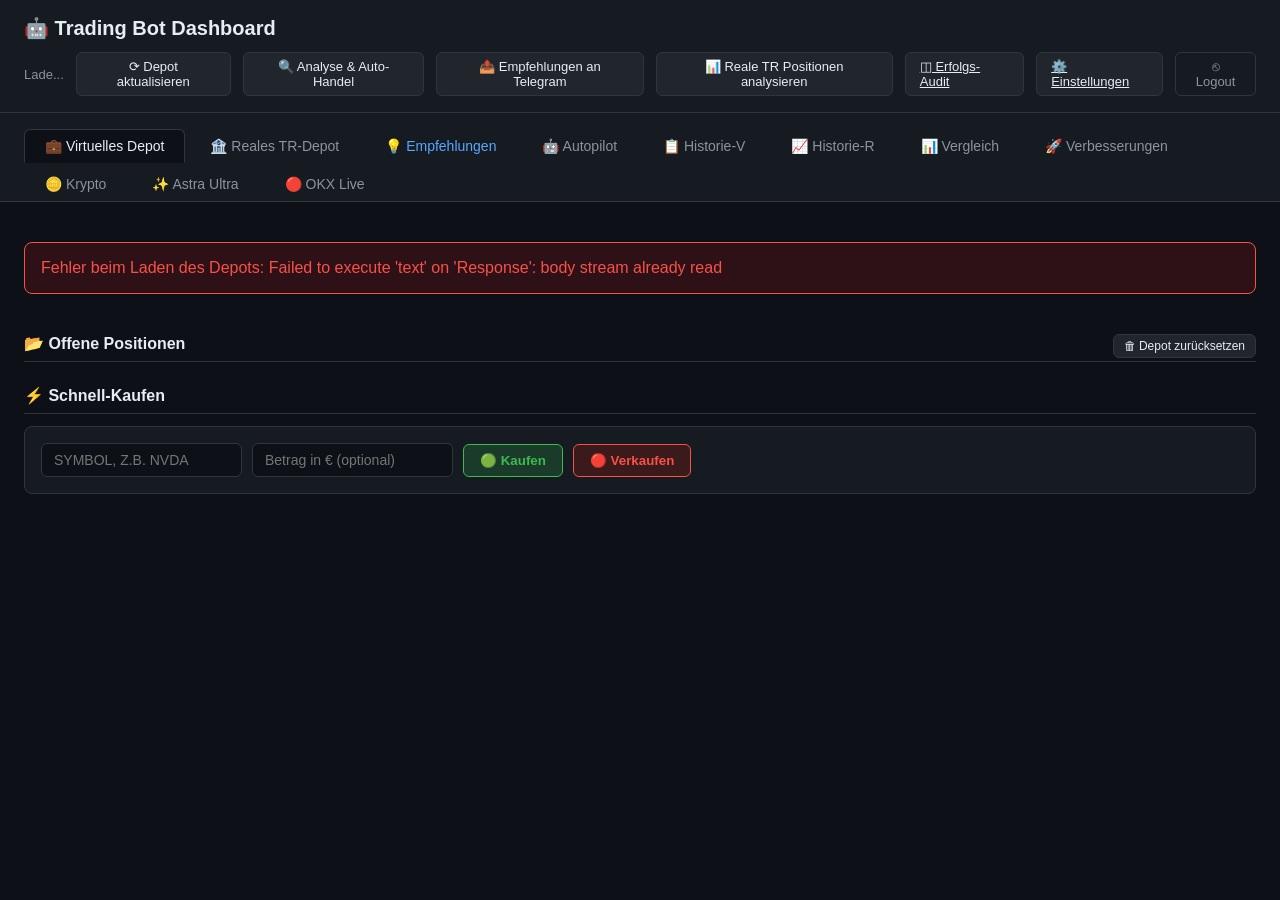
==== templates/index.html @ 1e372335 "Add isolated Astra Ultra paper competition and reproducible strategy research" ====
<!DOCTYPE html>
<html lang="de">
<head>
<meta charset="UTF-8">
<meta name="viewport" content="width=device-width, initial-scale=1.0">
<meta http-equiv="Cache-Control" content="no-cache, no-store, must-revalidate">
<meta http-equiv="Pragma" content="no-cache">
<meta http-equiv="Expires" content="0">
<title>Trading Bot Dashboard</title>
<link rel="stylesheet" href="/static/style.css?v=6">
</head>
<body>
<div class="header">
  <h1>🤖 Trading Bot Dashboard</h1>
  <div style="display:flex;align-items:center;gap:12px;">
    <span class="timestamp" id="last-update">Lade...</span>
    <button class="refresh-btn" onclick="loadPortfolio()">⟳ Depot aktualisieren</button>
    <button class="refresh-btn" onclick="generateRecommendations(false)" id="analyze-btn">🔍 Analyse & Auto-Handel</button>
    <button class="refresh-btn" onclick="sendRecsToTelegram()" id="send-recs-btn">📤 Empfehlungen an Telegram</button>
    <button class="refresh-btn" onclick="analyzeRealPositions()" id="analyze-real-btn">📊 Reale TR Positionen analysieren</button>
    <a href="/audit" class="refresh-btn">◫ Erfolgs-Audit</a>
    <a href="/settings" class="refresh-btn">⚙️ Einstellungen</a>
    <form action="/logout" method="POST" style="display:inline;">
      <button type="submit" class="logout-btn">⎋ Logout</button>
    </form>
  </div>
</div>

<div class="tabs">
  <div class="tab active" onclick="showTab('depot')">💼 Virtuelles Depot</div>
  <div class="tab" onclick="showTab('real')">🏦 Reales TR-Depot</div>
  <div class="tab suggest-tab" onclick="showTab('empfehlungen')">💡 Empfehlungen</div>
  <div class="tab" onclick="showTab('autopilot')">🤖 Autopilot</div>
  <div class="tab" onclick="showTab('historie-v')">📋 Historie-V</div>
  <div class="tab" onclick="showTab('historie-r')">📈 Historie-R</div>
  <div class="tab" onclick="showTab('vergleich')">📊 Vergleich</div>
  <div class="tab" onclick="showTab('verbesserungen')">🚀 Verbesserungen</div>
  <div class="tab" onclick="showTab('krypto')">🪙 Krypto</div>
  <div class="tab" onclick="showTab('astra')">✨ Astra Ultra</div>
  <div class="tab" onclick="showTab('okxlive')">🔴 OKX Live</div>
</div>

<div class="content">
  <div id="loading" class="loading" style="display:none">⏳ Lade...</div>
  <div id="error" class="error" style="display:none"></div>

  <!-- Depot Tab -->
  <div class="panel active" id="panel-depot">
    <div class="summary-grid" id="depot-summary"></div>
    <div class="section-title">📂 Offene Positionen
      <button class="refresh-btn" onclick="resetDepot()" style="float:right;font-size:12px;padding:4px 10px;">🗑 Depot zurücksetzen</button>
    </div>
    <div id="depot-positions"></div>

    <div class="section-title">⚡ Schnell-Kaufen</div>
    <div class="quick-form">
      <input type="text" id="quick-symbol" placeholder="Symbol, z.B. NVDA" style="text-transform:uppercase;">
      <input type="number" id="quick-amount" placeholder="Betrag in € (optional)" step="10">
      <button class="btn-buy" onclick="quickBuy()">🟢 Kaufen</button>
      <button class="btn-sell" onclick="quickSell()">🔴 Verkaufen</button>
    </div>
  </div>

  <!-- Reales TR-Depot -->
  <div class="panel" id="panel-real">
    <div class="section-title">🏦 Deine echten Trade Republic Positionen</div>
    <p style="color:#8b949e;margin-bottom:16px;">Wähle eine Aktie aus der Liste. Vorgeschlagene Kaufempfehlungen stehen immer ganz oben.</p>
    <div id="real-positions"></div>

    <div class="quick-form" style="margin-top:24px;gap:8px;display:flex;flex-wrap:wrap;">
      <button class="refresh-btn" onclick="analyzeRealPositionsInTab(false)" id="analyze-real-tab-btn">📊 Reale Positionen analysieren</button>
      <button class="refresh-btn" onclick="analyzeRealPositionsInTab(true)" id="analyze-real-llm-tab-btn">🧠 KI-Analyse reale Positionen</button>
    </div>
    <div id="real-analysis-result" style="margin-top:20px;"></div>

    <div class="quick-form" style="margin-top:24px;">
      <div class="symbol-select-wrapper">
        <input type="text" id="real-symbol-search" placeholder="🔍 Symbol suchen..." autocomplete="off" oninput="filterSymbolSelect()" onfocus="renderSymbolSelect()">
        <div id="real-symbol-dropdown" class="symbol-dropdown" style="display:none;"></div>
        <input type="hidden" id="real-symbol" value="">
      </div>
      <select id="real-action">
        <option value="buy">Gekauft</option>
        <option value="sell">Verkauft</option>
      </select>
      <input type="number" id="real-shares" placeholder="Stück" step="0.0001">
      <input type="number" id="real-price" placeholder="Kurs €" step="0.01">
      <button class="refresh-btn" onclick="reportRealTrade()">💾 Eintrag speichern</button>
    </div>
  </div>

  <!-- Empfehlungen Tab -->
  <div class="panel" id="panel-empfehlungen">
    <div class="section-title">💡 Max. 5 beste Trade-Empfehlungen</div>
    <p style="color:#8b949e;margin-bottom:16px;">Empfehlungen enthalten Einstiegs-/Ausstiegsbereiche, Stop-Loss und Take-Profit. Klicke auf „Virtuell kaufen“, um sie ins virtuelle Depot zu übernehmen.</p>
    <div id="recommendations-container">
      <div class="suggest-loading">⏳ Noch keine Analyse gestartet. Klicke oben auf „Analyse starten“.</div>
    </div>
  </div>

  <!-- Autopilot Tab -->
  <div class="panel" id="panel-autopilot">
    <div class="section-title">🤖 Autopilot</div>
    <p style="color:#8b949e;margin-bottom:16px;">
      Der Autopilot erstellt zuerst einen Probelauf-Plan. Erst wenn Du auf „Plan ausführen“ klickst, kauft oder verkauft er wirklich im virtuellen Depot.
    </p>
    <button class="refresh-btn" onclick="runAutopilotDry()" id="autopilot-dry-btn">🧪 Probelauf anzeigen</button>
    <button class="btn-buy" onclick="runAutopilotLive()" id="autopilot-live-btn" style="margin-left:10px;" disabled>✅ Plan ausführen</button>
    <div id="autopilot-plan" style="margin-top:20px;"></div>
    <div id="autopilot-result" style="margin-top:20px;"></div>
  </div>

  <!-- Historie-V Tab (virtuelles Depot) -->
    <div class="panel" id="panel-historie-v">
      <div class="section-title">📈 Gewinn- & Verlustübersicht — Virtuelles Depot</div>
      <div id="virtual-guv" class="summary-grid" style="margin-bottom:16px;"></div>
      <div class="section-title">📋 Historie — Virtuelles Depot</div>
      <div id="trade-history"></div>
    </div>

    <!-- Historie-R Tab (reales TR-Depot) -->
    <div class="panel" id="panel-historie-r">
      <div class="section-title">📈 Gewinn- & Verlustübersicht — Reales TR-Depot</div>
      <div id="real-guv" class="summary-grid" style="margin-bottom:16px;"></div>
      <div class="section-title">🏦 Offene echte Positionen</div>
      <div id="real-historie-positions"></div>
      <div class="section-title" style="margin-top:24px;">📝 Echte Trades</div>
      <div id="real-trade-history"></div>

      <div class="section-title" style="margin-top:24px;">🧪 Strategie-Backtest auf realen Positionen</div>
      <p style="color:#8b949e;margin-bottom:12px;">Simuliert die aktuelle Signal-Logik (1 Jahr Tagesdaten) auf genau den Titeln, die du real hältst — als Realitätscheck pro Symbol.</p>
      <button class="refresh-btn" onclick="runRealBacktest()" id="real-backtest-btn">🧪 Backtest auf reale Positionen</button>
      <div id="real-backtest-result" style="margin-top:16px;"></div>
    </div>

    <!-- Vergleich Tab -->
    <div class="panel" id="panel-vergleich">
      <div class="section-title">📊 Virtuell vs. Reales Depot</div>
      <div id="comparison-summary" class="summary-grid" style="margin-bottom:16px;"></div>
      <div class="section-title">📋 Symbol-Übersicht</div>
      <div id="comparison-by-symbol"></div>
    </div>

    <!-- Verbesserungen Tab -->
    <div class="panel" id="panel-verbesserungen">
      <div class="section-title">🚀 Backtesting & Strategie-Verbesserungen</div>
      <div id="improvements-summary" class="summary-grid" style="margin-bottom:16px;"></div>
      <div class="section-title">💡 Handlungsempfehlungen</div>
      <div id="improvements-list"></div>

      <div class="section-title" style="margin-top:24px;">🧪 Historischer Strategie-Backtest (1 Jahr, gesamte Watchlist)</div>
      <p style="color:#8b949e;margin-bottom:12px;">Simuliert die technische Kauf-Logik über 1 Jahr Tagesdaten und testet 8 Parameter-Varianten (Stop-Loss, Reward/Risk, Score-Schwelle, Trailing) gegeneinander.</p>
      <button class="refresh-btn" onclick="runFullBacktest()" id="full-backtest-btn">🧪 Backtest jetzt ausführen</button>
      <div id="full-backtest-result" style="margin-top:16px;"></div>

      <div class="section-title" style="margin-top:24px;">📈 Abgeschlossene virtuelle Trades</div>
      <div id="backtest-details"></div>
    </div>

    <!-- Krypto Tab (separates virtuelles Depot, 1.000 EUR, OKX Live-Preise) -->
    <div class="panel" id="panel-krypto">
      <div class="section-title">🪙 Krypto-Testbereich (virtuelles Depot, 1.000 € Spielgeld)</div>
      <p style="color:#8b949e;margin-bottom:16px;">
        Komplett getrennt vom Aktien-Depot. Live-Preise über OKX. Analyse alle 2h (07–23 Uhr),
        die serverseitige Prüfung offener Positionen ist alle 30 Sekunden vorgesehen (SL/TP/Liquidation).
        Keine garantierten Ausstiegskurse bei Kurssprüngen oder Ausfällen. Hebel (0–10x) wählt der Bot
        selbst je nach Signal-Konfidenz und Volatilität.
      </p>
      <div class="quick-form" style="gap:8px;display:flex;flex-wrap:wrap;align-items:center;margin-bottom:16px;padding:12px;border:1px solid #30363d;border-radius:8px;">
        <label for="crypto-strategy-version" style="color:#c9d1d9;font-weight:600;">Strategieversion:</label>
        <select id="crypto-strategy-version">
          <option value="classic">Klassisch (bisherige Signale)</option>
          <option value="volume_confirmed">Volumenbestätigt (1H-Volumen + Kaufdruck)</option>
        </select>
        <button class="refresh-btn" onclick="saveCryptoStrategyVersion()" id="crypto-strategy-save">Aktivieren</button>
        <span id="crypto-strategy-status" style="font-size:12px;color:#8b949e;"></span>
        <div style="flex-basis:100%;color:#8b949e;font-size:12px;">
          Volumenbestätigt prüft relatives, abgeschlossenes 1H-Volumen und den Kaufanteil der jüngsten OKX-Trades.
          Überkaufte LONG-Signale werden ohne beide Bestätigungen blockiert. Umschalten eröffnet keine Position.
        </div>
      </div>
      <div id="crypto-monitor-status" class="no-data" role="status">Stop-Überwachung: Status wird geladen …</div>
      <div class="summary-grid" id="crypto-summary"></div>

      <div class="section-title">📂 Offene Krypto-Positionen
        <button class="refresh-btn" onclick="resetCryptoDepot()" style="float:right;font-size:12px;padding:4px 10px;">🗑 Depot zurücksetzen</button>
      </div>
      <div id="crypto-positions" style="overflow-x:auto;"></div>
      <p style="color:#8b949e;font-size:12px;margin-top:8px;">
        Kaufdatum = Positionseröffnung (Berliner Zeit). TP = geplanter Take-Profit-Kurs,
        SL = aktueller Stop-Loss-Kurs; 🔒 Trailing kennzeichnet einen nachgezogenen SL.
      </p>

      <div class="quick-form" style="margin-top:16px;gap:8px;display:flex;flex-wrap:wrap;">
        <button class="refresh-btn" onclick="loadCryptoPortfolio()">⟳ Depot aktualisieren</button>
        <button class="refresh-btn" onclick="runCryptoAnalysis(true)" id="crypto-dry-btn">🧪 Signale anzeigen (Probelauf)</button>
        <button class="btn-buy" onclick="runCryptoAnalysis(false)" id="crypto-live-btn">✅ Analyse & Auto-Handel</button>
      </div>

      <div class="section-title" style="margin-top:24px;">💡 Aktuelle Signale</div>
      <div id="crypto-recommendations"></div>

      <div class="section-title" style="margin-top:24px;">📝 Krypto-Trade-Historie</div>
      <div id="crypto-trade-history"></div>

      <div class="section-title" style="margin-top:24px;">🔬 Volumen-Ausstieg · paralleler Vergleich
        <button class="refresh-btn" onclick="refreshCryptoExitShadow()" style="float:right;">⟳ Vergleich aktualisieren</button>
      </div>
      <p style="color:#8b949e;">Nur Beobachtung: keine Orders, keine Telegram-Signale und keine Änderung an laufenden Positionen.
        Die Zusatzregel protokolliert einen früheren Ausstieg bei einem bestätigten 15-Minuten-Trendbruch mit mindestens 1,5× Volumen.
        SL, TP und Trailing der bisherigen Strategie bleiben unverändert.</p>
      <div id="crypto-exit-shadow-status" class="no-data" role="status">Vergleich wird geladen …</div>
      <div id="crypto-exit-shadow-summary" class="summary-grid"></div>
      <div id="crypto-exit-shadow-rows" style="overflow-x:auto;"></div>
      <details style="margin-top:12px;color:#8b949e;font-size:12px;">
        <summary>Regel, Kosten und Grenzen des Vergleichs</summary>
        <p>LONG: Eine abgeschlossene, fallende 15-Minuten-Kerze kreuzt von oberhalb/auf die EMA20 nach darunter.
          SHORT: umgekehrt mit steigender Kerze. Das USDT-Volumen muss mindestens 1,5-mal so hoch sein wie der
          Durchschnitt der 20 vorangegangenen abgeschlossenen Kerzen. Laufende Kerzen werden ignoriert.</p>
        <p>Der zusätzliche Ausstieg nutzt erst einen frischen, nach dem Kerzenschluss beobachteten Kurs – nicht rückwirkend
          den Kerzenschlusskurs. Erfolgt kein früherer Volumen-Ausstieg, wird der tatsächliche virtuelle Ausstieg der bisherigen Strategie übernommen.
          Jede Entscheidung samt Volumen, EMA und Zeitpunkt bleibt gespeichert.</p>
        <p>Beide Varianten verwenden denselben Einstieg, Einsatz und Hebel. Modellkosten je Seite: 0,10 % Gebühren + 0,05 % Slippage
          auf den Positionswert. Keine tatsächlichen Gebühren, keine Funding-Kosten. Euro-Modellrechnung wie im virtuellen Depot,
          keine Brokerabrechnung. Größter Trade-Rückgang = beobachteter Rückgang vom Gewinnhoch innerhalb eines einzelnen Trades,
          kein vollständiger Portfolio-Drawdown. Zwischen den Beobachtungen liegende Kursbewegungen können fehlen.</p>
        <p>Nur vollständig beobachtete, beidseitig geschlossene Paare fließen in die Summe ein. Bereits offene Positionen werden
          separat als nachträglich aufgenommen angezeigt. Datenlücken und zurückgesetzte/verschwundene Positionen werden ausgeschlossen.
          Dies ist ein laufender Vorwärtsvergleich, kein historischer Backtest und kein Nachweis künftiger Gewinne.</p>
      </details>

      <div class="section-title" style="margin-top:24px;">🧪 Krypto-Backtest & Selbstverbesserung</div>
      <p style="color:#8b949e;margin-bottom:12px;">
        Testet die Signal-Strategie auf historischen OKX-Daten (mehrere Parameter-Varianten) und
        zeigt, welche Kombination am profitabelsten war. Der kurzfristige Kaufanteil ist historisch
        nicht in den vorhandenen Kerzendaten enthalten; die neue Variante kann daher nur im
        laufenden Vorwärtsvergleich belastbar bewertet werden.
      </p>
      <div class="quick-form" style="gap:8px;display:flex;flex-wrap:wrap;align-items:center;">
        <label style="color:#8b949e;">Zeitraum:</label>
        <select id="crypto-backtest-days">
          <option value="180" selected>180 Tage (Standard)</option>
          <option value="365">365 Tage (Deep-Dive)</option>
          <option value="90">90 Tage (schnell)</option>
        </select>
        <button class="refresh-btn" onclick="runCryptoBacktest()" id="crypto-backtest-btn">🧪 Backtest jetzt ausführen</button>
      </div>
      <div id="crypto-backtest-result" style="margin-top:16px;"></div>

      <div class="section-title" style="margin-top:24px;">📜 Backtest-Historie (Selbstverbesserung)</div>
      <div id="crypto-backtest-history"></div>
    </div>

    <div class="panel" id="panel-astra">
      <div class="section-title">✨ Astra Ultra · virtueller Strategiewettbewerb
        <button class="refresh-btn" onclick="refreshAstraUltra()">⟳ Anzeige aktualisieren</button>
      </div>
      <p style="color:#8b949e;">Eigenständiges Testdepot, entwickelt und geprüft mit GPT‑6 Astra (Ultra).
        Die laufenden Handelsregeln sind fest programmiert – keine laufenden KI-Aufrufe, keine echten Orders und keine Telegram-Orderfreigaben.</p>
      <div id="astra-status" class="no-data" role="status">Vergleich wird geladen …</div>
      <div id="astra-summary" class="summary-grid"></div>
      <div class="section-title">📊 Seit demselben Startzeitpunkt</div>
      <div id="astra-comparison" style="overflow-x:auto;"></div>
      <div class="section-title">📂 Offene Astra-Positionen</div>
      <div id="astra-positions" style="overflow-x:auto;"></div>
      <div class="section-title">📝 Abgeschlossene Astra-Trades</div>
      <div id="astra-trades" style="overflow-x:auto;"></div>
      <div class="section-title">💡 4-Stunden-Prüfungen · auch „Abwarten“ wird protokolliert</div>
      <div id="astra-decisions" style="overflow-x:auto;"></div>
      <div class="section-title">🔬 Historischer Forschungsstand · kein Renditeversprechen</div>
      <p><a class="refresh-btn" href="/api/crypto/astra_ultra/research">Forschungsbericht mit allen Varianten und Quellen herunterladen</a></p>
      <p style="color:#8b949e;">Auswahl am 10.10.2026, gemeinsames Testende 14:00 Uhr Berlin.
        Drei Coins, begrenztes Modellkapital, 0,20% Gebühr + 0,05% Slippage je Seite.
        Alle betrachteten Zeiträume sind bekannte Auswahldaten; erst der laufende Test liefert neue Beobachtungen.</p>
      <div style="overflow-x:auto;"><table><thead><tr><th>Kandidat</th><th>90 Tage</th><th>180 Tage</th><th>360 Tage</th><th>Einordnung</th></tr></thead><tbody>
        <tr><td>Astra · 4H-Trendausbruch (24/12)</td><td>+10,98%</td><td>+7,85%</td><td>+5,79%</td><td>Gewählter Testkandidat, nicht bewiesener Sieger</td></tr>
        <tr><td>Astra · 1H-Ausbruch (24/12)</td><td colspan="2">Kurzfristig teilweise positiv</td><td>−21,83%*</td><td>Verworfen: schwaches Langzeitergebnis</td></tr>
        <tr><td>Cash · keine Position</td><td>0%</td><td>0%</td><td>0%</td><td>Ohne Zinsen / Wechselkurseffekt</td></tr>
      </tbody></table></div>
      <p style="color:#d29922;">Wichtige Einschränkung: Zwei von vier getrennten 90-Tage-Blöcken der gewählten Variante waren negativ.
        Ohne den größten Gewinntrade wäre ihr Gesamtergebnis negativ. Auch +5,79% beweisen deshalb keinen dauerhaften Vorteil.
        *Der erste 1H-Lauf endete drei Stunden später; kein minutengenau identisches Vergleichsfenster.</p>
      <details style="margin:20px 0;"><summary>Depotverlauf · letzter beobachteter Stand je UTC-Tag</summary>
        <div id="astra-daily" style="overflow-x:auto;"></div>
      </details>
      <details style="margin:20px 0;">
        <summary>Regeln, Kosten und Grenzen des Vergleichs</summary>
        <p>Version 1: BTC, ETH und SOL. LONG/Spot 1×. Einstieg erst nach abgeschlossener 4H-Kerze:
          Schlusskurs über dem Hoch der vorherigen 24 Kerzen (96 Stunden) und über EMA200.
          Anfangs-Stop 2× ATR14 unter dem ausgeführten Modellkurs. Ausstieg bei Stop,
          Schluss unter dem vorherigen 12-Kerzen-Tief (48 Stunden) oder spätestens nach 336 Stunden. Kein festes TP.
          EMA und ATR werden reproduzierbar aus genau den letzten 500 abgeschlossenen 4H-Kerzen berechnet.</p>
        <p>Geplantes Stop-Risiko einschließlich Modellkosten höchstens 0,5% des Depotwerts pro Kauf,
          insgesamt höchstens 1%; maximal zwei Positionen und je 40% Positionswert.
          Das sind Planwerte, keine Verlustgarantie bei Kurslücken oder Datenausfällen.
          Einstieg nur unmittelbar nach dem 4H-Schluss, kein rückwirkendes Auffüllen verpasster Trades.</p>
        <p>Beide Vergleichsseiten: 0,20% Gebühren + 0,05% angenommene Slippage pro Seite.
          Offene Positionen einschließlich geschätzter Ausstiegskosten. Astra nutzt nachteilige Modell-Ausführungskurse;
          beim bisherigen Depot werden Kosten rechnerisch ergänzt. USDT-Referenzkurse, proportionale EUR-Modellrechnung,
          kein tatsächlicher EUR/USD-Umtausch. Die gehebelte Referenz enthält keine Fundingkosten.</p>
        <p>Das bestehende Depot handelt unverändert mit seinen eigenen Symbolen, Hebeln und Regeln.
          Das ist ein Vergleich der gesamten Handelsansätze, kein isolierter Beweis für bessere Einstiegssignale.
          Etwaige Altpositionen und Strategiewechsel werden ausgewiesen. Historische Gewinne vor dem Start zählen nicht mit.</p>
        <p>Prüfung etwa alle fünf Tage; Änderungen bekommen eine neue Version, alte Ergebnisse bleiben erhalten.
          Wenige Tage oder einzelne Gewinne reichen nicht für einen Sieger. Kontostände bleiben bei Neustarts erhalten.
          Kurse werden etwa alle 30 Sekunden geprüft; 4H-Regeln nur bei abgeschlossenen Kerzen.</p>
      </details>
    </div>

    <!-- OKX Live Tab (ECHTES GELD, echte Futures-Positionen) -->
    <div class="panel" id="panel-okxlive">
      <div class="section-title" style="color:#f85149;">🔴 OKX Live-Handel — ECHTES GELD (Spot, kein Hebel)</div>
      <p style="color:#f85149;font-weight:600;margin-bottom:16px;">
        ⚠️ Hier siehst du dein echtes OKX-Konto. Alle Aktionen hier bewegen echtes Geld.
        Hinweis: Perpetual-Futures ist für dieses Konto regulatorisch gesperrt (Code 51155) -
        nur Spot-Trading (kein Hebel) ist möglich.
      </p>
      <div class="summary-grid" id="okxlive-summary"></div>
      <div class="section-title">💰 Echtes Guthaben
        <button class="refresh-btn" onclick="loadOkxLive()">⟳ Aktualisieren</button>
      </div>
      <div id="okxlive-balance"></div>

      <div class="section-title" style="margin-top:24px;">🟢 Echten Kauf platzieren (Spot)</div>
      <div style="display:flex;gap:8px;align-items:center;margin-bottom:16px;">
        <input type="text" id="okxlive-buy-symbol" placeholder="Symbol (z.B. BTC)" style="padding:8px;border-radius:6px;border:1px solid #30363d;background:#0d1117;color:#c9d1d9;">
        <input type="number" id="okxlive-buy-amount" placeholder="Betrag in USDC" style="padding:8px;border-radius:6px;border:1px solid #30363d;background:#0d1117;color:#c9d1d9;">
        <button class="refresh-btn" style="background:#3fb950;" onclick="buyOkxSpot()">🟢 Kaufen</button>
      </div>

      <div class="section-title" style="margin-top:24px;">🤖 Automatisiertes Trading (ECHTES GELD)</div>
      <p style="color:#8b949e;margin-bottom:12px;">
        Bot kauft automatisch LONG-Signale (Score ≥63), Positionsgröße skaliert mit Signalstärke
        (50-250 USDC), max. 70% des Guthabens gleichzeitig investiert. Verkauf bei SL/TP/Trailing/Zeit-Exit.
        Läuft automatisch alle 2h über den Scheduler - hier kannst du zusätzlich manuell auslösen.
      </p>
      <div style="display:flex;gap:8px;margin-bottom:16px;">
        <button class="refresh-btn" onclick="runOkxAutoTrade(true)">🧪 Probelauf (dry-run)</button>
        <button class="refresh-btn" style="background:#f85149;" onclick="runOkxAutoTrade(false)">✅ Jetzt ausführen (ECHTES GELD)</button>
      </div>
      <div id="okxlive-autotrade-result" style="margin-bottom:16px;"></div>

      <div class="section-title" style="margin-top:24px;">📱 Telegram-Ordertickets</div>
      <p style="color:#8b949e;margin-bottom:12px;">
        Freigaben sind fünf Minuten gültig und erzeugen nur ein geprüftes Ticket zur manuellen Eingabe bei OKX.
        Sie senden keine echte Order.
      </p>
      <div id="okxlive-order-tickets"></div>

      <div class="section-title" style="margin-top:24px;">📊 Portfolio-Backtest (Positionsgröße optimieren)</div>
      <p style="color:#8b949e;margin-bottom:12px;">
        Testet verschiedene Positionsgrößen-/Konzentrations-Strategien auf historischen Daten
        (echtes Portfolio-Verhalten mit begrenztem Kapital, ohne Hebel).
      </p>
      <div style="display:flex;gap:8px;margin-bottom:16px;">
        <button class="refresh-btn" onclick="runOkxBacktest(90)">90 Tage</button>
        <button class="refresh-btn" onclick="runOkxBacktest(180)">180 Tage</button>
        <button class="refresh-btn" onclick="runOkxBacktest(365)">365 Tage</button>
      </div>
      <div id="okxlive-backtest-result"></div>

      <div class="section-title" style="margin-top:24px;">📂 Echte Krypto-Bestände</div>
      <div id="okxlive-positions"></div>

      <div class="section-title" style="margin-top:24px;">📜 Trade-Historie (automatisiert + manuell)</div>
      <div id="okxlive-history"></div>
    </div>
  </div>
<script src="/static/app.js?v=29"></script>
<script src="/static/crypto_exit_shadow.js?v=1"></script>
<script src="/static/astra_ultra.js?v=1"></script>
</body>
</html>
---- static/style.css ----
* { margin: 0; padding: 0; box-sizing: border-box; }
body { background: #0d1117; color: #e6edf3; font-family: 'Segoe UI', sans-serif; min-height: 100vh; }

.header { background: #161b22; border-bottom: 1px solid #30363d; padding: 16px 24px; display: flex; align-items: center; justify-content: space-between; flex-wrap: wrap; gap: 12px; }
.header h1 { font-size: 20px; font-weight: 600; }
.header .timestamp { color: #8b949e; font-size: 13px; }
.refresh-btn { background: #21262d; border: 1px solid #30363d; color: #e6edf3; padding: 6px 14px; border-radius: 6px; cursor: pointer; font-size: 13px; }
.refresh-btn:hover { background: #30363d; }
.logout-btn { background: transparent; border: 1px solid #30363d; color: #8b949e; padding: 6px 14px; border-radius: 6px; cursor: pointer; font-size: 13px; text-decoration: none; }
.logout-btn:hover { border-color: #f85149; color: #f85149; }

.tabs { display: flex; gap: 4px; padding: 16px 24px 0; background: #161b22; border-bottom: 1px solid #30363d; flex-wrap: wrap; }
.tab { padding: 8px 20px; border-radius: 6px 6px 0 0; cursor: pointer; font-size: 14px; color: #8b949e; border: 1px solid transparent; }
.tab.active { background: #0d1117; color: #e6edf3; border-color: #30363d; border-bottom-color: #0d1117; }
.tab:hover:not(.active) { color: #e6edf3; }
.tab.suggest-tab { color: #58a6ff; }
.tab.suggest-tab.active { color: #58a6ff; }

.content { padding: 24px; max-width: 1400px; margin: 0 auto; }
.panel { display: none; }
.panel.active { display: block; }

.summary-grid { display: grid; grid-template-columns: repeat(auto-fit, minmax(180px, 1fr)); gap: 16px; margin-bottom: 24px; }
.card { background: #161b22; border: 1px solid #30363d; border-radius: 8px; padding: 16px; }
.card-label { color: #8b949e; font-size: 12px; margin-bottom: 6px; text-transform: uppercase; letter-spacing: 0.5px; }
.card-value { font-size: 24px; font-weight: 600; }
.card-value.green { color: #3fb950; }
.card-value.red { color: #f85149; }
.card-value.neutral { color: #e6edf3; }

.section-title { font-size: 16px; font-weight: 600; margin: 24px 0 12px; color: #e6edf3; border-bottom: 1px solid #30363d; padding-bottom: 8px; }

.loading { text-align: center; padding: 60px; color: #8b949e; }
.error { background: #2d1117; border: 1px solid #f85149; border-radius: 8px; padding: 16px; color: #f85149; margin: 16px 0; }
.no-data { color: #8b949e; font-style: italic; font-size: 14px; padding: 20px; text-align: center; }

/* Tabellen */
table { width: 100%; border-collapse: collapse; background: #161b22; border: 1px solid #30363d; border-radius: 8px; overflow: hidden; }
th { background: #21262d; color: #8b949e; font-size: 12px; text-transform: uppercase; letter-spacing: 0.5px; padding: 10px 14px; text-align: left; }
td { padding: 10px 14px; font-size: 13px; border-top: 1px solid #21262d; }
tr:hover td { background: #1c2129; }
.pnl-pos { color: #3fb950; }
.pnl-neg { color: #f85149; }
.badge { display: inline-block; padding: 2px 8px; border-radius: 4px; font-size: 11px; font-weight: 600; }
.badge.buy { background: #1a3a2a; color: #3fb950; }
.badge.sell { background: #3a1a1a; color: #f85149; }
.badge.hold { background: #2d2a1a; color: #f0883e; }
.badge.low { background: #0e2d1a; color: #3fb950; }
.badge.medium { background: #2d2a1a; color: #f0883e; }
.badge.high { background: #3a1a1a; color: #f85149; }

/* Empfehlungskarten */
.suggest-grid { display: grid; grid-template-columns: repeat(auto-fill, minmax(360px, 1fr)); gap: 16px; margin-top: 16px; }
.suggest-card { background: #161b22; border: 1px solid #30363d; border-radius: 10px; padding: 18px; position: relative; transition: border-color 0.2s; border-left: 3px solid #58a6ff; }
.suggest-card:hover { border-color: #58a6ff; }
.suggest-card.buy { border-left-color: #3fb950; }
.suggest-card.sell { border-left-color: #f85149; }
.suggest-header { display: flex; justify-content: space-between; align-items: center; margin-bottom: 10px; }
.suggest-name { font-size: 18px; font-weight: 700; }
.suggest-direction { font-size: 20px; font-weight: 800; margin: 6px 0; }
.suggest-direction.buy { color: #3fb950; }
.suggest-direction.sell { color: #f85149; }
.suggest-direction.hold { color: #8b949e; }
.suggest-details { display: grid; grid-template-columns: 1fr 1fr; gap: 6px; margin: 10px 0; font-size: 12px; }
.suggest-detail { background: #0d1117; border-radius: 4px; padding: 6px 8px; }
.suggest-detail-label { color: #8b949e; font-size: 11px; }
.suggest-detail-value { color: #e6edf3; font-weight: 600; margin-top: 2px; }
.suggest-reason { font-size: 12px; color: #8b949e; margin-top: 8px; font-style: italic; }
.suggest-btn { margin-top: 12px; width: 100%; padding: 8px; border-radius: 6px; border: none; cursor: pointer; font-size: 13px; font-weight: 600; background: #21262d; color: #e6edf3; transition: background 0.2s; }
.suggest-btn:hover { background: #30363d; }
.score-bar { height: 4px; background: #21262d; border-radius: 2px; margin-top: 10px; }
.score-fill { height: 100%; border-radius: 2px; background: linear-gradient(90deg, #f0883e, #58a6ff); }
.suggest-loading { text-align: center; padding: 60px; color: #8b949e; font-size: 14px; }
.llm-risk-box { background:#1c2128; border:1px solid #30363d; border-radius:6px; padding:10px; margin:10px 0; }


/* Formulare */
.quick-form { display: flex; gap: 10px; flex-wrap: wrap; align-items: flex-end; background: #161b22; border: 1px solid #30363d; border-radius: 8px; padding: 16px; }
.quick-form input, .quick-form select { background: #0d1117; border: 1px solid #30363d; border-radius: 6px; color: #e6edf3; padding: 8px 12px; font-size: 14px; outline: none; }
.quick-form input:focus { border-color: #58a6ff; }
.quick-form input { min-width: 120px; }
.symbol-select-wrapper { position: relative; flex: 2; min-width: 220px; }
.symbol-dropdown {
  position: absolute; top: 100%; left: 0; right: 0; max-height: 320px; overflow-y: auto;
  background: #0d1117; border: 1px solid #30363d; border-radius: 6px; z-index: 100; margin-top: 4px;
}
.symbol-group { padding: 6px 12px; font-size: 11px; color: #f0883e; text-transform: uppercase; letter-spacing: 0.5px; background: #161b22; border-bottom: 1px solid #30363d; }
.symbol-option { padding: 8px 12px; cursor: pointer; border-bottom: 1px solid #21262d; font-size: 13px; }
.symbol-option:hover { background: #21262d; }
.symbol-option strong { color: #e6edf3; }
.btn-buy { padding: 8px 16px; background: #1a3a2a; border: 1px solid #3fb950; color: #3fb950; border-radius: 6px; font-weight: 600; cursor: pointer; }
.btn-buy:hover { background: #3fb950; color: #0d1117; }
.btn-sell { padding: 8px 16px; background: #3a1a1a; border: 1px solid #f85149; color: #f85149; border-radius: 6px; font-weight: 600; cursor: pointer; }
.btn-sell:hover { background: #f85149; color: #0d1117; }

.alert-box { background: #2d1f0e; border: 1px solid #f0883e; color: #f0883e; border-radius: 8px; padding: 12px 16px; margin-bottom: 16px; }

@media (max-width: 700px) {
  .header { flex-direction: column; align-items: flex-start; }
  .tabs { padding: 12px 12px 0; }
  .content { padding: 12px; }
  .suggest-grid { grid-template-columns: 1fr; }
}
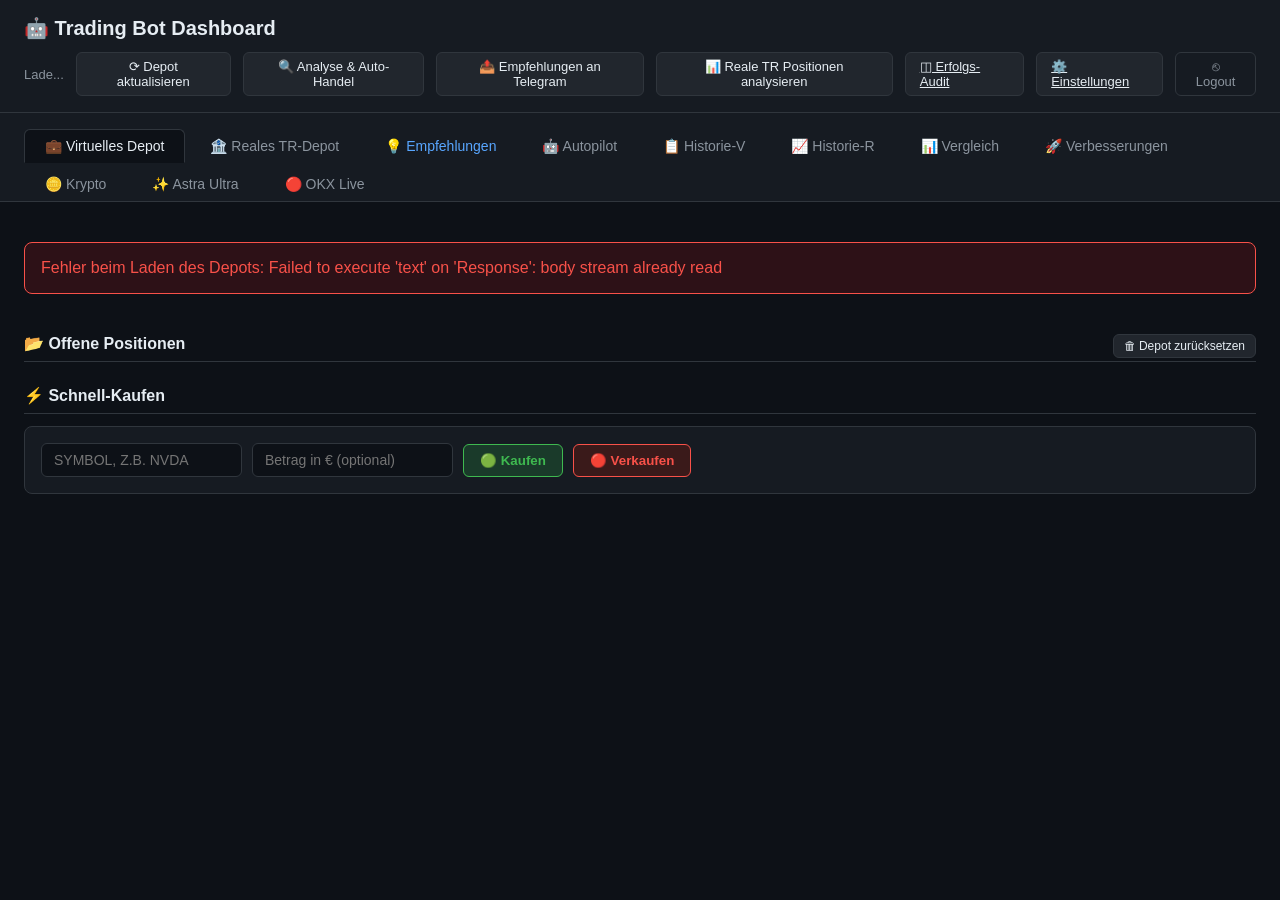
==== commit 337206e8: "Move Astra paper experiment to versioned 2H checks preserving capital and history" ====
--- a/templates/index.html
+++ b/templates/index.html
@@ -258,26 +258,30 @@
       <p style="color:#8b949e;">Eigenständiges Testdepot, entwickelt und geprüft mit GPT‑6 Astra (Ultra).
         Die laufenden Handelsregeln sind fest programmiert – keine laufenden KI-Aufrufe, keine echten Orders und keine Telegram-Orderfreigaben.</p>
       <div id="astra-status" class="no-data" role="status">Vergleich wird geladen …</div>
+      <div class="section-title">🕒 Aktuelle 2H-Version und erhaltene Versionshistorie</div>
+      <div id="astra-versions" style="overflow-x:auto;"></div>
       <div id="astra-summary" class="summary-grid"></div>
-      <div class="section-title">📊 Seit demselben Startzeitpunkt</div>
+      <div class="section-title">📊 Seit demselben ursprünglichen Testbeginn · alle Versionen</div>
       <div id="astra-comparison" style="overflow-x:auto;"></div>
       <div class="section-title">📂 Offene Astra-Positionen</div>
       <div id="astra-positions" style="overflow-x:auto;"></div>
       <div class="section-title">📝 Abgeschlossene Astra-Trades</div>
       <div id="astra-trades" style="overflow-x:auto;"></div>
-      <div class="section-title">💡 4-Stunden-Prüfungen · auch „Abwarten“ wird protokolliert</div>
+      <div class="section-title">💡 2-Stunden-Prüfungen · frühere 4H-Entscheidungen bleiben gekennzeichnet</div>
       <div id="astra-decisions" style="overflow-x:auto;"></div>
-      <div class="section-title">🔬 Historischer Forschungsstand · kein Renditeversprechen</div>
+      <div class="section-title">🔬 Frühere 4H-Forschung · kein Backtestnachweis für die aktuelle 2H-Version</div>
       <p><a class="refresh-btn" href="/api/crypto/astra_ultra/research">Forschungsbericht mit allen Varianten und Quellen herunterladen</a></p>
       <p style="color:#8b949e;">Auswahl am 10.10.2026, gemeinsames Testende 14:00 Uhr Berlin.
         Drei Coins, begrenztes Modellkapital, 0,20% Gebühr + 0,05% Slippage je Seite.
-        Alle betrachteten Zeiträume sind bekannte Auswahldaten; erst der laufende Test liefert neue Beobachtungen.</p>
+        Alle betrachteten Zeiträume sind bekannte Auswahldaten. Die Änderung auf 2H am 11.10.2026
+        ist eine neue, historisch nicht validierte Version; die folgenden 4H-Ergebnisse gelten nicht für sie.</p>
       <div style="overflow-x:auto;"><table><thead><tr><th>Kandidat</th><th>90 Tage</th><th>180 Tage</th><th>360 Tage</th><th>Einordnung</th></tr></thead><tbody>
-        <tr><td>Astra · 4H-Trendausbruch (24/12)</td><td>+10,98%</td><td>+7,85%</td><td>+5,79%</td><td>Gewählter Testkandidat, nicht bewiesener Sieger</td></tr>
+        <tr><td>Astra · frühere 4H-Version (24/12)</td><td>+10,98%</td><td>+7,85%</td><td>+5,79%</td><td>Nur historische 4H-Auswahl; kein Nachweis für 2H</td></tr>
+        <tr><td>Astra · aktuelle 2H-Version (24/12)</td><td colspan="3">Kein eigener historischer Backtest vorgelegt</td><td>Neue virtuelle Vorwärtsbeobachtung, kein bewiesener Sieger</td></tr>
         <tr><td>Astra · 1H-Ausbruch (24/12)</td><td colspan="2">Kurzfristig teilweise positiv</td><td>−21,83%*</td><td>Verworfen: schwaches Langzeitergebnis</td></tr>
         <tr><td>Cash · keine Position</td><td>0%</td><td>0%</td><td>0%</td><td>Ohne Zinsen / Wechselkurseffekt</td></tr>
       </tbody></table></div>
-      <p style="color:#d29922;">Wichtige Einschränkung: Zwei von vier getrennten 90-Tage-Blöcken der gewählten Variante waren negativ.
+      <p style="color:#d29922;">Wichtige Einschränkung: Zwei von vier getrennten 90-Tage-Blöcken der früheren 4H-Variante waren negativ.
         Ohne den größten Gewinntrade wäre ihr Gesamtergebnis negativ. Auch +5,79% beweisen deshalb keinen dauerhaften Vorteil.
         *Der erste 1H-Lauf endete drei Stunden später; kein minutengenau identisches Vergleichsfenster.</p>
       <details style="margin:20px 0;"><summary>Depotverlauf · letzter beobachteter Stand je UTC-Tag</summary>
@@ -285,15 +289,17 @@
       </details>
       <details style="margin:20px 0;">
         <summary>Regeln, Kosten und Grenzen des Vergleichs</summary>
-        <p>Version 1: BTC, ETH und SOL. LONG/Spot 1×. Einstieg erst nach abgeschlossener 4H-Kerze:
-          Schlusskurs über dem Hoch der vorherigen 24 Kerzen (96 Stunden) und über EMA200.
+        <p>Version 2 (astra_breakout_2h_v2): BTC, ETH und SOL. LONG/Spot 1×. Einstieg erst nach abgeschlossener 2H-Kerze:
+          Schlusskurs über dem Hoch der vorherigen 24 Kerzen (48 Stunden) und über EMA200 auf 2H-Kerzen.
           Anfangs-Stop 2× ATR14 unter dem ausgeführten Modellkurs. Ausstieg bei Stop,
-          Schluss unter dem vorherigen 12-Kerzen-Tief (48 Stunden) oder spätestens nach 336 Stunden. Kein festes TP.
-          EMA und ATR werden reproduzierbar aus genau den letzten 500 abgeschlossenen 4H-Kerzen berechnet.</p>
+          Schluss unter dem vorherigen 12-Kerzen-Tief (24 Stunden) oder spätestens nach 336 Stunden. Kein festes TP.
+          EMA und ATR werden reproduzierbar aus genau den letzten 500 abgeschlossenen 2H-Kerzen berechnet.
+          Vor dem Wechsel eröffnete Positionen behalten Kaufwerte, Gebühren und ihren bestehenden Stop.
+          Ihre Kanal-Ausstiege folgen ab dem Wechsel den neuen 2H-Regeln; Details trennen Kauf- und Ausstiegsversion.</p>
         <p>Geplantes Stop-Risiko einschließlich Modellkosten höchstens 0,5% des Depotwerts pro Kauf,
           insgesamt höchstens 1%; maximal zwei Positionen und je 40% Positionswert.
           Das sind Planwerte, keine Verlustgarantie bei Kurslücken oder Datenausfällen.
-          Einstieg nur unmittelbar nach dem 4H-Schluss, kein rückwirkendes Auffüllen verpasster Trades.</p>
+          Einstieg nur in den ersten drei Minuten nach dem 2H-Schluss, kein rückwirkendes Auffüllen verpasster Trades.</p>
         <p>Beide Vergleichsseiten: 0,20% Gebühren + 0,05% angenommene Slippage pro Seite.
           Offene Positionen einschließlich geschätzter Ausstiegskosten. Astra nutzt nachteilige Modell-Ausführungskurse;
           beim bisherigen Depot werden Kosten rechnerisch ergänzt. USDT-Referenzkurse, proportionale EUR-Modellrechnung,
@@ -303,7 +309,8 @@
           Etwaige Altpositionen und Strategiewechsel werden ausgewiesen. Historische Gewinne vor dem Start zählen nicht mit.</p>
         <p>Prüfung etwa alle fünf Tage; Änderungen bekommen eine neue Version, alte Ergebnisse bleiben erhalten.
           Wenige Tage oder einzelne Gewinne reichen nicht für einen Sieger. Kontostände bleiben bei Neustarts erhalten.
-          Kurse werden etwa alle 30 Sekunden geprüft; 4H-Regeln nur bei abgeschlossenen Kerzen.</p>
+          Kurse werden unverändert etwa alle 30 Sekunden geprüft; neue 2H-Regeln nur bei abgeschlossenen Kerzen.
+          Kürzere Kerzen bedeuten weder garantierte Trades noch eine belegte Verbesserung.</p>
       </details>
     </div>
 
@@ -368,6 +375,6 @@
   </div>
 <script src="/static/app.js?v=29"></script>
 <script src="/static/crypto_exit_shadow.js?v=1"></script>
-<script src="/static/astra_ultra.js?v=1"></script>
+<script src="/static/astra_ultra.js?v=2"></script>
 </body>
 </html>
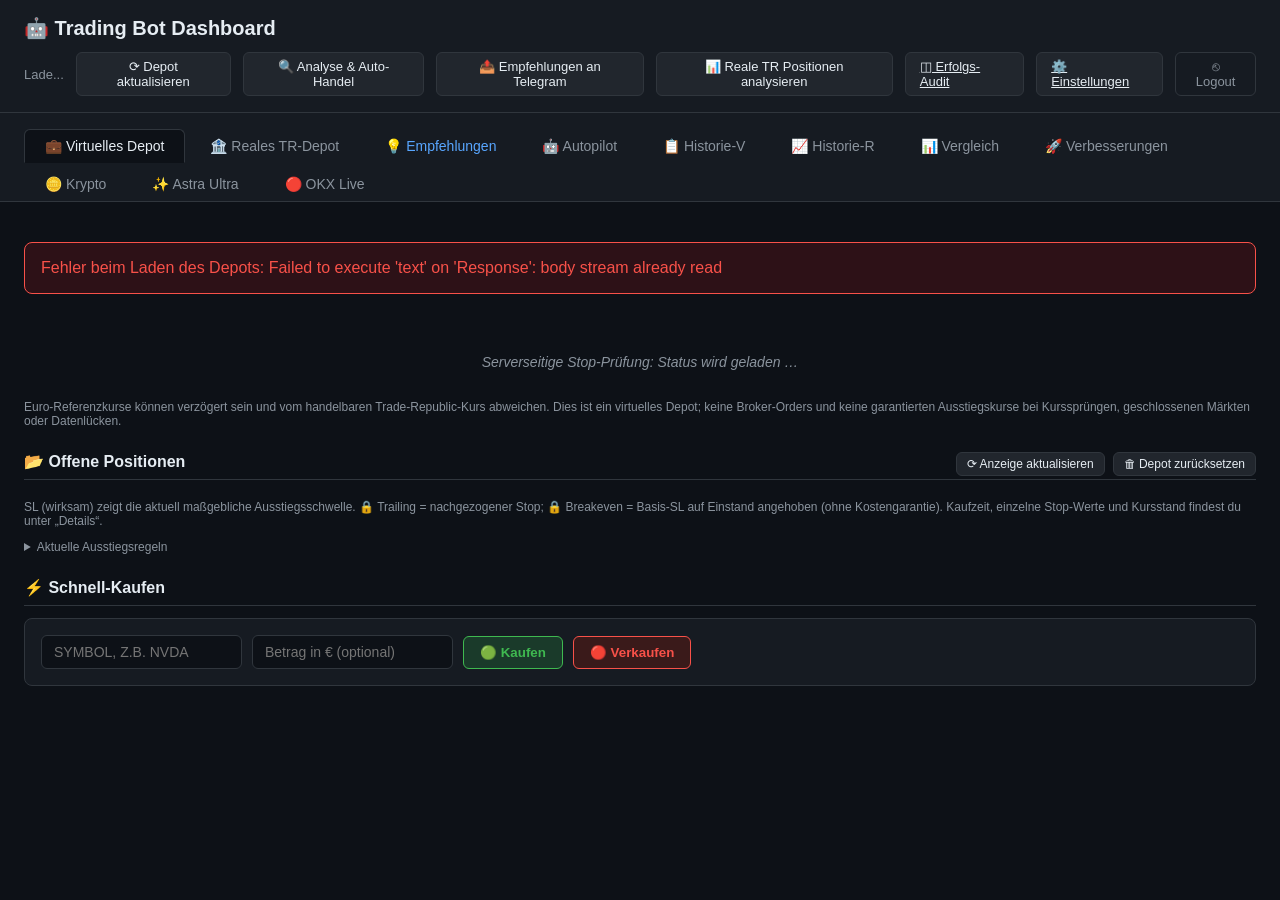
==== commit 6886f10d: "Make stock trailing protection visible and monitor paper positions safely" ====
--- a/templates/index.html
+++ b/templates/index.html
@@ -47,10 +47,17 @@
   <!-- Depot Tab -->
   <div class="panel active" id="panel-depot">
     <div class="summary-grid" id="depot-summary"></div>
+    <div id="stock-monitor-status" class="no-data" role="status">Serverseitige Stop-Prüfung: Status wird geladen …</div>
+    <p style="color:#8b949e;font-size:12px;margin:10px 0;">Euro-Referenzkurse können verzögert sein und vom handelbaren Trade-Republic-Kurs abweichen.
+      Dies ist ein virtuelles Depot; keine Broker-Orders und keine garantierten Ausstiegskurse bei Kurssprüngen, geschlossenen Märkten oder Datenlücken.</p>
     <div class="section-title">📂 Offene Positionen
       <button class="refresh-btn" onclick="resetDepot()" style="float:right;font-size:12px;padding:4px 10px;">🗑 Depot zurücksetzen</button>
-    </div>
-    <div id="depot-positions"></div>
+      <button class="refresh-btn" onclick="loadPortfolio()" style="float:right;font-size:12px;padding:4px 10px;margin-right:8px;">⟳ Anzeige aktualisieren</button>
+    </div>
+    <div id="depot-positions" style="overflow-x:auto;"></div>
+    <p style="color:#8b949e;font-size:12px;margin-top:8px;">SL (wirksam) zeigt die aktuell maßgebliche Ausstiegsschwelle. 🔒 Trailing = nachgezogener Stop;
+      🔒 Breakeven = Basis-SL auf Einstand angehoben (ohne Kostengarantie). Kaufzeit, einzelne Stop-Werte und Kursstand findest du unter „Details“.</p>
+    <details style="color:#8b949e;font-size:12px;margin:12px 0;"><summary style="cursor:pointer;">Aktuelle Ausstiegsregeln</summary><p id="stock-rules-note">Regeln werden geladen …</p></details>
 
     <div class="section-title">⚡ Schnell-Kaufen</div>
     <div class="quick-form">
@@ -373,7 +380,7 @@
       <div id="okxlive-history"></div>
     </div>
   </div>
-<script src="/static/app.js?v=29"></script>
+<script src="/static/app.js?v=30"></script>
 <script src="/static/crypto_exit_shadow.js?v=1"></script>
 <script src="/static/astra_ultra.js?v=2"></script>
 </body>
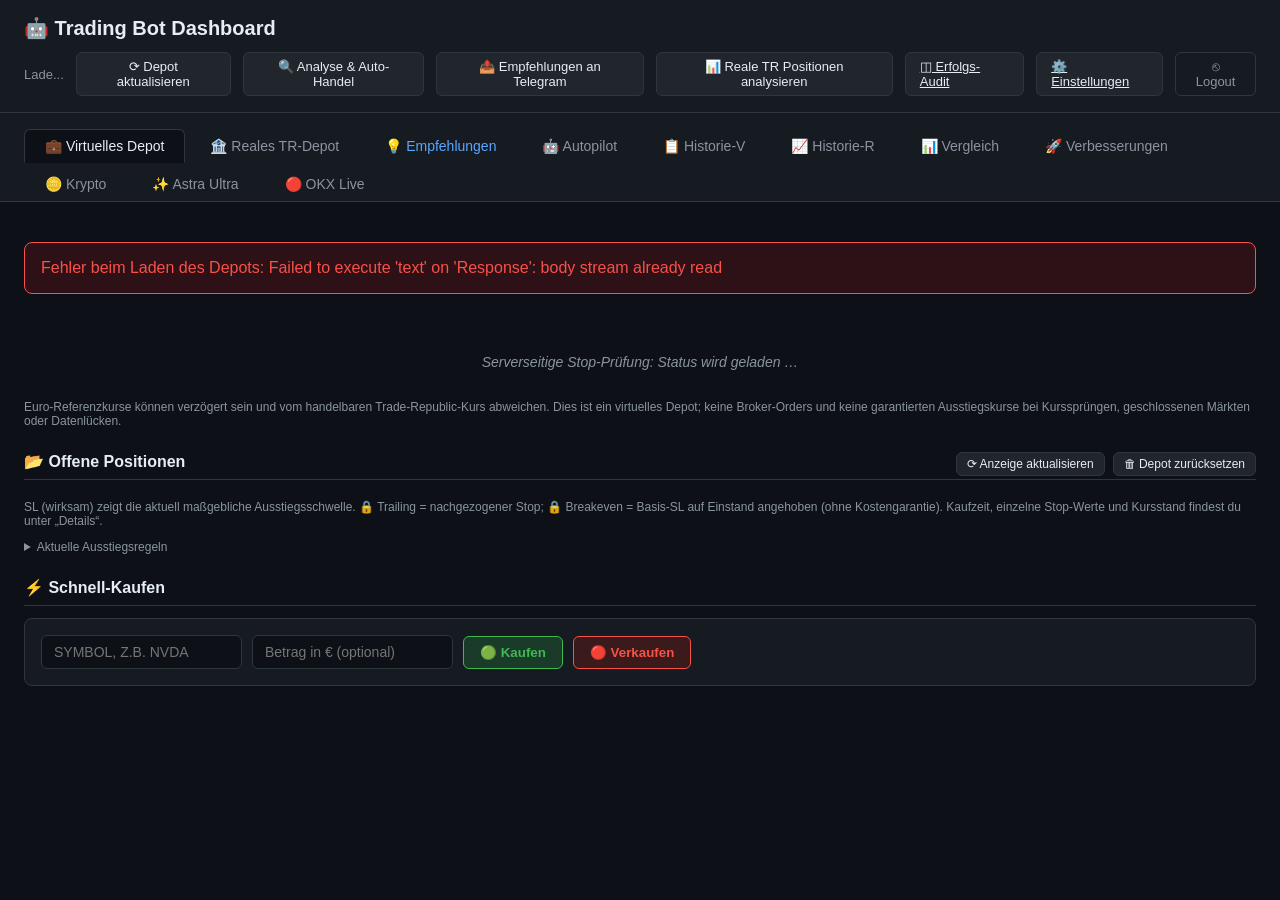
==== commit 23e1d660: "Activate experimental Astra C2 volume breakout with preserved ledger" ====
--- a/templates/index.html
+++ b/templates/index.html
@@ -265,6 +265,7 @@
       <p style="color:#8b949e;">Eigenständiges Testdepot, entwickelt und geprüft mit GPT‑6 Astra (Ultra).
         Die laufenden Handelsregeln sind fest programmiert – keine laufenden KI-Aufrufe, keine echten Orders und keine Telegram-Orderfreigaben.</p>
       <div id="astra-status" class="no-data" role="status">Vergleich wird geladen …</div>
+      <p id="astra-rules-brief" style="color:#8b949e;">Aktive Regelversion wird vom laufenden Test geladen …</p>
       <div class="section-title">🕒 Aktuelle 2H-Version und erhaltene Versionshistorie</div>
       <div id="astra-versions" style="overflow-x:auto;"></div>
       <div id="astra-summary" class="summary-grid"></div>
@@ -274,35 +275,54 @@
       <div id="astra-positions" style="overflow-x:auto;"></div>
       <div class="section-title">📝 Abgeschlossene Astra-Trades</div>
       <div id="astra-trades" style="overflow-x:auto;"></div>
-      <div class="section-title">💡 2-Stunden-Prüfungen · frühere 4H-Entscheidungen bleiben gekennzeichnet</div>
+      <div class="section-title">💡 2-Stunden-Prüfungen · Einstieg oder Abwarten mit Prüfdetails</div>
       <div id="astra-decisions" style="overflow-x:auto;"></div>
-      <div class="section-title">🔬 Frühere 4H-Forschung · kein Backtestnachweis für die aktuelle 2H-Version</div>
+      <div class="section-title">🔬 Forschungsstand 20.10.2026 · experimentelle Version 3</div>
       <p><a class="refresh-btn" href="/api/crypto/astra_ultra/research">Forschungsbericht mit allen Varianten und Quellen herunterladen</a></p>
+      <p style="color:#d29922;">Die Variante C2 (12er-Ausbruch + steigende EMA200 + RVOL) wird auf ausdrücklichen Wunsch
+        als virtueller Versuch eingesetzt, nicht als nachgewiesene Gewinnerstrategie. Sie hat die vorab festgelegte
+        Robustheitsprüfung nicht bestanden: 360-Tage-Ergebnis negativ, auch unter höheren Kosten; nur einer von vier
+        getrennten Quartalsblöcken positiv. Das bisherige Referenzdepot bleibt unverändert.</p>
+      <div style="overflow-x:auto;"><table><thead><tr><th>2H-Variante</th><th>360 Tage netto</th><th>Größter Rückgang</th><th>Einstiege</th><th>360 Tage bei höheren Kosten</th></tr></thead><tbody>
+        <tr><td>C0 · bisherige Version 2</td><td>−6,68%</td><td>20,41%</td><td>104</td><td>−11,57%</td></tr>
+        <tr><td>C2 · Version 3, zusätzlicher Trend-/Volumenast</td><td>−1,66%</td><td>16,31%</td><td>106</td><td>−7,63%</td></tr>
+      </tbody></table></div>
+      <p style="color:#8b949e;">Gleiches historisches Testende: 14.10.2026, 20:00 Uhr Berlin. Hauptkosten je Seite:
+        0,20% Gebühr + 0,05% Slippage; höhere Kosten: 0,30% + 0,10%. Stundenweise Modell-Ausführung, BTC/ETH/SOL LONG 1×.
+        Bekannte Auswahldaten, keine unabhängige Validierung. Vom 14.–20.10. (jeweils 20 Uhr Berlin) hätte C2 keinen Einstieg
+        erzeugt; dieses durch die beobachtete Untätigkeit motivierte Diagnosefenster ist kein blinder Zukunftstest.
+        Mehr Trades oder Gewinne sind nicht garantiert. Kapital und sämtliche bisherigen Ergebnisse werden fortgeführt.</p>
+      <details style="margin:20px 0;"><summary>Archiv: frühere 4H-Forschung vom 10.10.2026</summary>
       <p style="color:#8b949e;">Auswahl am 10.10.2026, gemeinsames Testende 14:00 Uhr Berlin.
         Drei Coins, begrenztes Modellkapital, 0,20% Gebühr + 0,05% Slippage je Seite.
-        Alle betrachteten Zeiträume sind bekannte Auswahldaten. Die Änderung auf 2H am 11.10.2026
-        ist eine neue, historisch nicht validierte Version; die folgenden 4H-Ergebnisse gelten nicht für sie.</p>
+        Alle betrachteten Zeiträume sind bekannte Auswahldaten. Die folgenden 4H-Ergebnisse gelten weder für Version 2
+        noch für Version 3; sie sind kein Backtestnachweis für die aktuelle 2H-Version.</p>
       <div style="overflow-x:auto;"><table><thead><tr><th>Kandidat</th><th>90 Tage</th><th>180 Tage</th><th>360 Tage</th><th>Einordnung</th></tr></thead><tbody>
         <tr><td>Astra · frühere 4H-Version (24/12)</td><td>+10,98%</td><td>+7,85%</td><td>+5,79%</td><td>Nur historische 4H-Auswahl; kein Nachweis für 2H</td></tr>
-        <tr><td>Astra · aktuelle 2H-Version (24/12)</td><td colspan="3">Kein eigener historischer Backtest vorgelegt</td><td>Neue virtuelle Vorwärtsbeobachtung, kein bewiesener Sieger</td></tr>
         <tr><td>Astra · 1H-Ausbruch (24/12)</td><td colspan="2">Kurzfristig teilweise positiv</td><td>−21,83%*</td><td>Verworfen: schwaches Langzeitergebnis</td></tr>
         <tr><td>Cash · keine Position</td><td>0%</td><td>0%</td><td>0%</td><td>Ohne Zinsen / Wechselkurseffekt</td></tr>
       </tbody></table></div>
       <p style="color:#d29922;">Wichtige Einschränkung: Zwei von vier getrennten 90-Tage-Blöcken der früheren 4H-Variante waren negativ.
         Ohne den größten Gewinntrade wäre ihr Gesamtergebnis negativ. Auch +5,79% beweisen deshalb keinen dauerhaften Vorteil.
         *Der erste 1H-Lauf endete drei Stunden später; kein minutengenau identisches Vergleichsfenster.</p>
+      </details>
       <details style="margin:20px 0;"><summary>Depotverlauf · letzter beobachteter Stand je UTC-Tag</summary>
         <div id="astra-daily" style="overflow-x:auto;"></div>
       </details>
       <details style="margin:20px 0;">
         <summary>Regeln, Kosten und Grenzen des Vergleichs</summary>
-        <p>Version 2 (astra_breakout_2h_v2): BTC, ETH und SOL. LONG/Spot 1×. Einstieg erst nach abgeschlossener 2H-Kerze:
-          Schlusskurs über dem Hoch der vorherigen 24 Kerzen (48 Stunden) und über EMA200 auf 2H-Kerzen.
+        <p>Version 3 (astra_breakout_2h_volume_v3): BTC, ETH und SOL. LONG/Spot 1×. Einstieg erst nach abgeschlossener 2H-Kerze:
+          Schlusskurs über EMA200 und entweder über dem Hoch der vorherigen 24 Kerzen (48 Stunden),
+          oder über den vorherigen 12 Hochs mit gegenüber sechs Kerzen zuvor steigender EMA200 und RVOL20 ≥ 1,25.
+          RVOL20 ist der USDT-Umsatz der Signalkerze geteilt durch den mittleren Umsatz der vorherigen 20 Kerzen,
+          kein Käuferanteil. Fehlendes/ungültiges Volumen sperrt nur den Zusatzast; gültige Basis-Signale bleiben erhalten.
           Anfangs-Stop 2× ATR14 unter dem ausgeführten Modellkurs. Ausstieg bei Stop,
           Schluss unter dem vorherigen 12-Kerzen-Tief (24 Stunden) oder spätestens nach 336 Stunden. Kein festes TP.
-          EMA und ATR werden reproduzierbar aus genau den letzten 500 abgeschlossenen 2H-Kerzen berechnet.
+          Es werden 506 abgeschlossene 2H-Kerzen geladen: aktuelle EMA und ATR aus den letzten 500 abgeschlossenen 2H-Kerzen;
+          die EMA sechs Kerzen zuvor aus ihrem eigenen 500er-Fenster. Kanäle und Volumenmittel schließen die Signalkerze aus.
           Vor dem Wechsel eröffnete Positionen behalten Kaufwerte, Gebühren und ihren bestehenden Stop.
-          Ihre Kanal-Ausstiege folgen ab dem Wechsel den neuen 2H-Regeln; Details trennen Kauf- und Ausstiegsversion.</p>
+          Beim Wechsel von Version 2 auf 3 bleiben auch die bisherigen Ausstiegsregeln und deren Versionskennzeichnung erhalten;
+          Details trennen Kauf- und Ausstiegsversion. Der frühere 4H-zu-2H-Wechsel bleibt separat dokumentiert.</p>
         <p>Geplantes Stop-Risiko einschließlich Modellkosten höchstens 0,5% des Depotwerts pro Kauf,
           insgesamt höchstens 1%; maximal zwei Positionen und je 40% Positionswert.
           Das sind Planwerte, keine Verlustgarantie bei Kurslücken oder Datenausfällen.
@@ -382,6 +402,6 @@
   </div>
 <script src="/static/app.js?v=30"></script>
 <script src="/static/crypto_exit_shadow.js?v=1"></script>
-<script src="/static/astra_ultra.js?v=2"></script>
+<script src="/static/astra_ultra.js?v=4"></script>
 </body>
 </html>
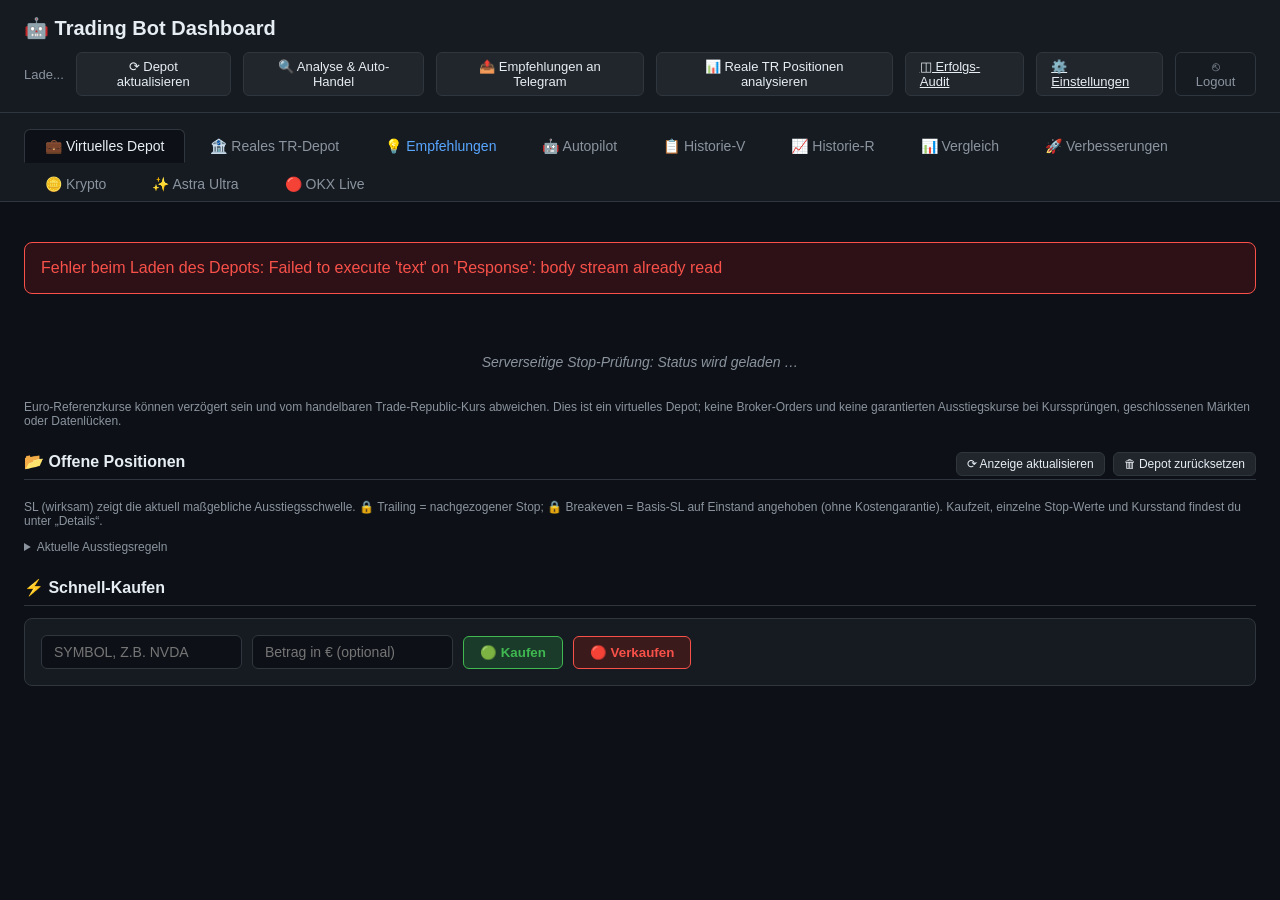
==== commit 08d08bea: "Version aggressive crypto paper entries with confirmed data and risk budgets" ====
--- a/templates/index.html
+++ b/templates/index.html
@@ -187,6 +187,7 @@
         </div>
       </div>
       <div id="crypto-monitor-status" class="no-data" role="status">Stop-Überwachung: Status wird geladen …</div>
+      <div id="crypto-paper-policy" class="no-data" role="status" hidden></div>
       <div class="summary-grid" id="crypto-summary"></div>
 
       <div class="section-title">📂 Offene Krypto-Positionen
@@ -400,7 +401,7 @@
       <div id="okxlive-history"></div>
     </div>
   </div>
-<script src="/static/app.js?v=30"></script>
+<script src="/static/app.js?v=31"></script>
 <script src="/static/crypto_exit_shadow.js?v=1"></script>
 <script src="/static/astra_ultra.js?v=4"></script>
 </body>
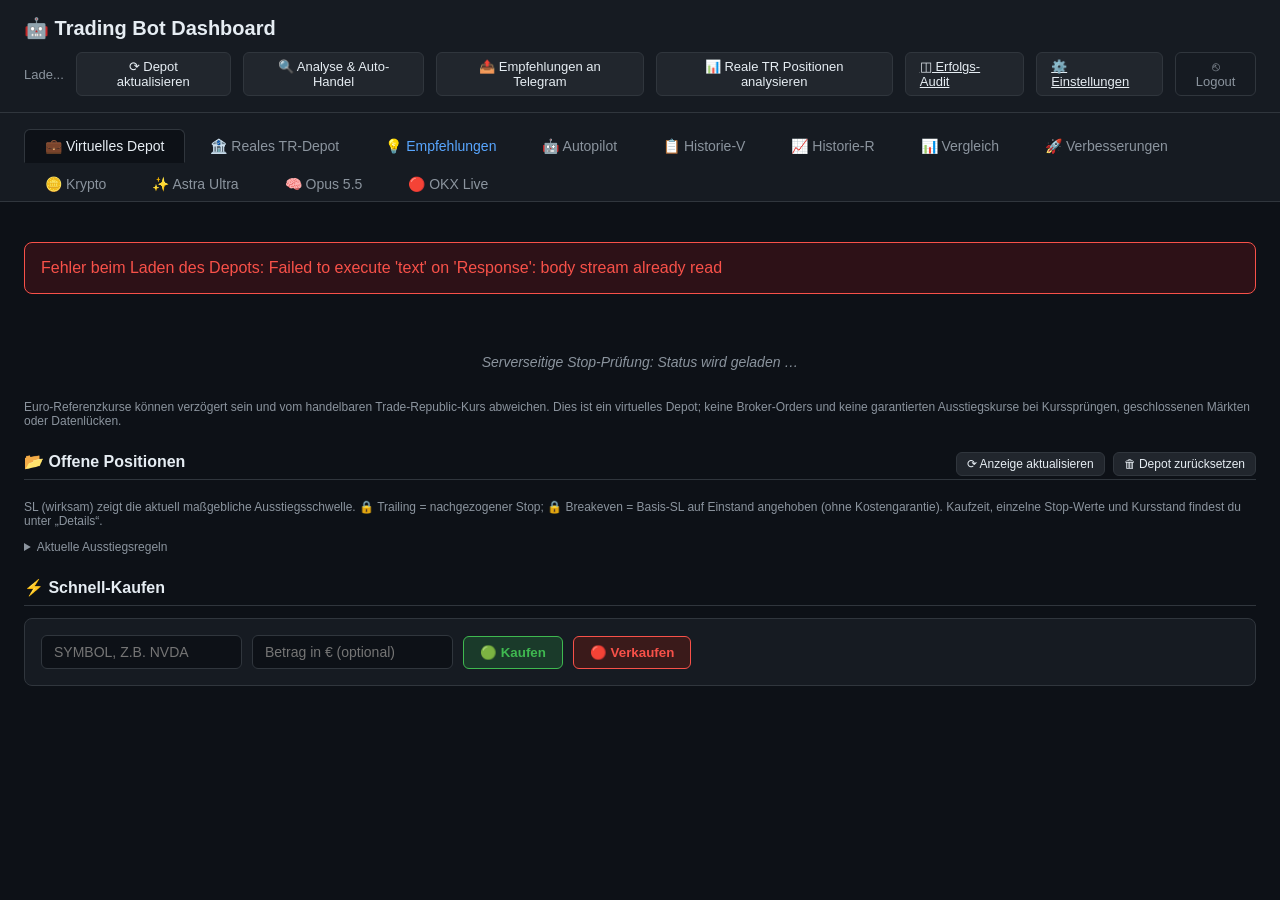
==== commit 4df1d8ff: "Add isolated Opus 5.5 paper competitor tab seeded with mean of Krypto and Astra New deterministic pa" ====
--- a/templates/index.html
+++ b/templates/index.html
@@ -37,6 +37,7 @@
   <div class="tab" onclick="showTab('verbesserungen')">🚀 Verbesserungen</div>
   <div class="tab" onclick="showTab('krypto')">🪙 Krypto</div>
   <div class="tab" onclick="showTab('astra')">✨ Astra Ultra</div>
+  <div class="tab" onclick="showTab('opus')">🧠 Opus 5.5</div>
   <div class="tab" onclick="showTab('okxlive')">🔴 OKX Live</div>
 </div>
 
@@ -342,6 +343,43 @@
       </details>
     </div>
 
+    <div class="panel" id="panel-opus">
+      <div class="section-title">🧠 Opus 5.5 · Herausforderer im Strategiewettbewerb
+        <button class="refresh-btn" onclick="refreshOpusArena()">⟳ Anzeige aktualisieren</button>
+      </div>
+      <p style="color:#8b949e;">Eigenständiges virtuelles Testdepot, Regeln entworfen von Claude Opus 5.5. Startkapital = Durchschnitt aus
+        Krypto- und Astra-Depotwert beim Start. Fest programmierte Regeln – keine laufenden KI-Aufrufe, keine echten Orders, kein Telegram.</p>
+      <div id="opus-status" class="no-data" role="status">Stand wird geladen …</div>
+      <div class="section-title">🏆 Wettbewerb seit Opus-Start</div>
+      <div id="opus-leaderboard" style="overflow-x:auto;"></div>
+      <div id="opus-summary" class="summary-grid"></div>
+      <div class="section-title">📂 Offene Opus-Positionen</div>
+      <div id="opus-positions" style="overflow-x:auto;"></div>
+      <div class="section-title">📝 Abgeschlossene Opus-Trades</div>
+      <div id="opus-trades" style="overflow-x:auto;"></div>
+      <div class="section-title">💡 2-Stunden-Prüfungen</div>
+      <div id="opus-decisions" style="overflow-x:auto;"></div>
+      <details style="margin:20px 0;"><summary>Depotverlauf aller drei · letzter Stand je UTC-Tag</summary>
+        <div id="opus-daily" style="overflow-x:auto;"></div>
+      </details>
+      <details style="margin:20px 0;">
+        <summary>Regeln, Kosten und Grenzen (opus_pullback_2h_v1)</summary>
+        <p><strong>Idee:</strong> Statt Ausbrüche zu kaufen wie Astra, kauft Opus einen bestätigten Rücksetzer im Aufwärtstrend.
+          BTC, ETH, SOL · nur LONG 1× · abgeschlossene 2H-Kerzen.</p>
+        <p><strong>Einstieg</strong> (alles muss erfüllt sein): Schluss über EMA200 und EMA50 über EMA200 (Aufwärtstrend);
+          tiefster RSI14 der vier Kerzen vor der Signalkerze ≤ 40 (Rücksetzer); Signalkerze grün und Schluss über dem Hoch der Vorkerze (Umkehr).</p>
+        <p><strong>Ausstieg:</strong> Start-Stop 1,5× ATR14 unter dem Kaufkurs; nachgezogener Stop = höchster Kurs seit Kauf − 3× ATR14
+          (wird nur nach oben angepasst); Schluss unter EMA200; spätestens nach 120 Stunden. Kein festes Kursziel.</p>
+        <p><strong>Risiko:</strong> geplantes Stop-Risiko inkl. Kosten 0,5% des Depotwerts pro Kauf, insgesamt höchstens 1,5%;
+          maximal drei Positionen, je höchstens 40% Positionswert. Kosten je Seite wie bei Astra: 0,20% Gebühr + 0,05% Slippage.
+          Einstieg nur in den ersten drei Minuten nach Kerzenschluss mit frischen Daten aller drei Coins; kein rückwirkendes Nachholen.</p>
+        <p style="color:#d29922;"><strong>Kein Backtest:</strong> Beim Aufbau waren keine historischen Marktdaten erreichbar. Die Regeln sind eine begründete
+          Hypothese, kein ausgewählter historischer Gewinner. Der Vergleich startet für alle drei zum selben Zeitpunkt; Krypto wird zum
+          Rohwert wie im Krypto-Reiter gezeigt. Ein Krypto-Depot-Reset oder Astra-Neustart macht dessen Vergleich ungültig.
+          Wenige Tage oder einzelne Trades bestimmen keinen Sieger.</p>
+      </details>
+    </div>
+
     <!-- OKX Live Tab (ECHTES GELD, echte Futures-Positionen) -->
     <div class="panel" id="panel-okxlive">
       <div class="section-title" style="color:#f85149;">🔴 OKX Live-Handel — ECHTES GELD (Spot, kein Hebel)</div>
@@ -401,8 +439,9 @@
       <div id="okxlive-history"></div>
     </div>
   </div>
-<script src="/static/app.js?v=31"></script>
+<script src="/static/app.js?v=32"></script>
 <script src="/static/crypto_exit_shadow.js?v=1"></script>
 <script src="/static/astra_ultra.js?v=4"></script>
+<script src="/static/opus_arena.js?v=1"></script>
 </body>
 </html>
